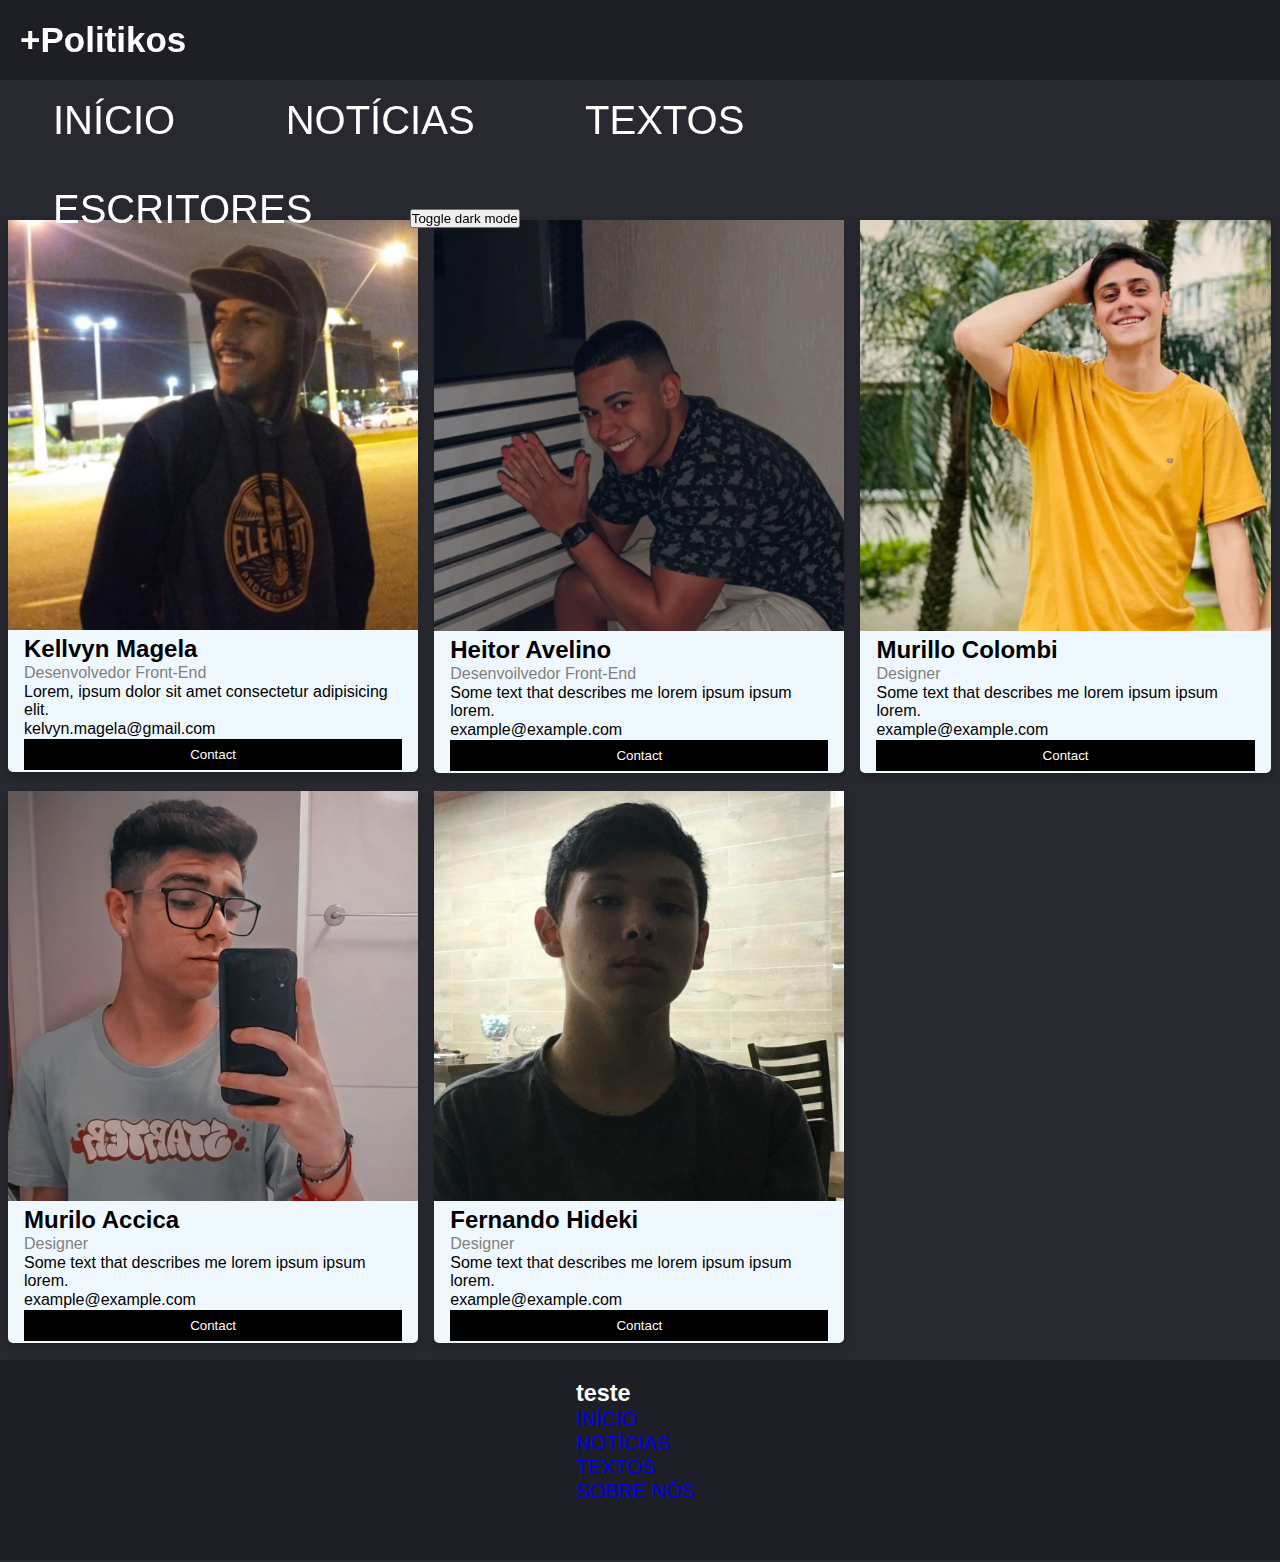
==== Aboutus.html @ c343cab4 "Appllication" ====
<!DOCTYPE html>
<html lang="en" dir="ltr">
  <head>
    <meta charset="utf-8">
    <title>SSite do meu bbzinho</title>
    <meta name="viewport" content="width=device-width, initial-scale=1.0">
    <link rel="stylesheet" href="assets/CSS/Style-Aboutus.css">
    <link rel="stylesheet" href="https://cdnjs.cloudflare.com/ajax/libs/font-awesome/5.15.3/css/all.min.css"/>
    <style>::-webkit-scrollbar {
      width: 10px;
    }
    ::-webkit-scrollbar-track {
      background: #f1f1f1;
    }
    ::-webkit-scrollbar-thumb {
      background: #888;
    }
    ::-webkit-scrollbar-thumb:hover {
      background: #555;
      
    }
     
    </style>     
  </head>

<body>

    <nav>
      
      <input type="checkbox" id="check">
      <label for="check" class="checkbtn">
      <i class="fas fa-bars"></i>
      </label>
      <label class="logo">+Politikos</label>

<!--botões-->
      <ul>
        <!--desativar a classe do menu para deixalo igual os outros botões [class="active"]-->
        <li><a href="index.html">INÍCIO</a></li>
        <li><a href="#">NOTÍCIAS</a></li>
        <li><a href="Texto1.html">TEXTOS</a></li>
        <li><a href="Aboutus.html">ESCRITORES</a></li>
        <li><button onclick="BtnModoEscuro()">Toggle dark mode</button></li>
<!--fim dos botões-->         
          
      </ul>
    </nav>
    <div id="top-space"></div>
<!--Cards da equipe--> 

<div class="row">
    <div class="column">
      <div class="card">
        <img src="assets/imagens/Dev1.jpg" alt="Kellvyn Magela" style="width:100%">
        <div class="container">
          <h2>Kellvyn Magela</h2>
          <p class="title">Desenvolvedor Front-End</p>
          <p>Lorem, ipsum dolor sit amet consectetur adipisicing elit.</p>
          <p>kelvyn.magela@gmail.com</p>
          <p><button class="button">Contact</button></p>
        </div>
      </div>
    </div>
  
    <div class="column">
      <div class="card">
        <img src="assets/imagens/Dev2.png" alt="Heitor Avelino" style="width:100%">
        <div class="container">
          <h2>Heitor Avelino</h2>
          <p class="title">Desenvoilvedor Front-End</p>
          <p>Some text that describes me lorem ipsum ipsum lorem.</p>
          <p>example@example.com</p>
          <p><button class="button">Contact</button></p>
        </div>
      </div>
    </div>
    
    <div class="column">
      <div class="card">
        <img src="assets/imagens/Dev3.png" alt="Murillo Colombi" style="width:100%">
        <div class="container">
          <h2>Murillo Colombi</h2>
          <p class="title">Designer</p>
          <p>Some text that describes me lorem ipsum ipsum lorem.</p>
          <p>example@example.com</p>
          <p><button class="button">Contact</button></p>
        </div>
      </div>
    </div>
  </div>

  <div class="column">
    <div class="card">
      <img src="assets/imagens/Dev4.jpg" alt="Murilo Accica" style="width:100%">
      <div class="container">
        <h2>Murilo Accica</h2>
        <p class="title">Designer</p>
        <p>Some text that describes me lorem ipsum ipsum lorem.</p>
        <p>example@example.com</p>
        <p><button class="button">Contact</button></p>
      </div>
    </div>
  </div>
</div>
<div class="column">
  <div class="card">
    <img src="assets/imagens/Dev5.png" alt="Murilo Accica" style="width:100%">
    <div class="container">
      <h2>Fernando Hideki</h2>
      <p class="title">Designer</p>
      <p>Some text that describes me lorem ipsum ipsum lorem.</p>
      <p>example@example.com</p>
      <p><button class="button">Contact</button></p>
    </div>
  </div>
</div>
</div>

<!--Fim dos cards da equipe--> 
<!--Footer-->
<footer>
    <div id="footer"> 
      <ul>
        <li><h3>teste</h3></li>
        <li><a href="#">INÍCIO</a></li>
        <li><a href="#">NOTÍCIAS</a></li>
        <li><a href="Texto1.html">TEXTOS</a></li>
        <li><a href="#">SOBRE NÓS</a></li>
      </ul>
    </div>
</footer>   
<!--final do Footer-->
<script>
  function BtnModoEscuro() {
     var element = document.body;
     element.classList.toggle("BtnModoEscuro");
  }
  </script>
</body>
</html>
---- assets/CSS/Style-Aboutus.css ----
* {
    padding: 0;
    margin: 0px 0px 1px 0px;
    text-decoration: none;
    list-style: none;
    box-sizing: border-box;
}

body {
    margin: 0;
    font-family: montserrat;
    background-color: #282830;
    font-family: sans-serif;

}

nav {
    background: #1E1E26;
    height: 80px;
    width: 100%;
    top: 0;
    position: fixed;
}

label.logo {
    color: white;
    font-size: 35px;
    line-height: 80px;
    padding: 0 20px;
    font-weight: bold;
}

nav ul {
    float: right;
    margin-right: 10%;
}

nav ul li {
    display: inline-block;
    line-height: 80px;
    margin: 0 40px;
}

nav ul li a {
    color: white;
    font-size: 40px;
    padding: 7px 13px;
    border-radius: 3px;
    text-transform: uppercase;
}

a.active, a:hover {
    background: #3bb4b4;
    transition: .5s;
}

.checkbtn {
    font-size: 30px;
    color: white;
    float: right;
    line-height: 80px;
    margin-right: 40px;
    cursor: pointer;
    display: none;
}

#check {
    display: none;
}

@media (max-width: 952px) {
    label.logo {
        font-size: 30px;
        padding-left: 50px;
    }

    nav ul li a {
        font-size: 16px;
    }
}

@media (max-width: 858px) {
    .checkbtn {
        display: block;
    }

    ul {
        position: fixed;
        width: 100%;
        height: 100vh;
        background: #2c3e50;
        top: 80px;
        left: -100%;
        text-align: center;
        transition: all .5s;
        font-family: sans-serif;
    }

    nav ul li {
        display: block;
        margin: 50px 0;
        line-height: 30px;
        font-family: sans-serif;
    }

    nav ul li a {
        font-size: 20px;
        font-family: sans-serif;
    }

    a:hover, a.active {
        background: none;
        color: #3bb4b4;
    }

    #check:checked~ul {
        left: 0;
    }
}

section {
    background: url(bg1.jpg) no-repeat;
    background-size: cover;
    height: calc(100vh - 80px);
    position: fixed;
}

#top-space {
    margin-top: 220px;
}
#bottom-space{
    margin-bottom: 220px;
}


/*Final da pagina padrão*/


html {
  box-sizing: border-box;
  
}

*, *:before, *:after {
  box-sizing: inherit;
}

.column {
  float: left;
  width: 33.3%;
  margin-bottom: 16px;
  padding: 0 8px;
  
}

@media screen and (max-width: 650px) {
  .column {
    width: 100%;
    display: block;
  }
}

.card {
  box-shadow: 0 4px 8px 0 rgba(0, 0, 0, 0.2);
  background-color: aliceblue;
  border-radius: 5px;
}

.container {
  padding: 0 16px;
}

.container::after, .row::after {
  content: "";
  clear: both;
  display: table;
}

.title {
  color: grey;
}

.button {
  border: none;
  outline: 0;
  display: inline-block;
  padding: 8px;
  color: white;
  background-color: #000;
  text-align: center;
  cursor: pointer;
  width: 100%;
}

.button:hover {
  background-color: #555;
}

#footer{
    width: 100%;
    height: 200px;
    background-color: #1E1E26;
    padding: 20px 45%;
    font-size: 20px;
    color: white;
    font-family: sans-serif;
    bottom: 0px;
    clear:both;
   
}

.BtnModoEscuro{
    background-color: #282830;
    color: white;
  }
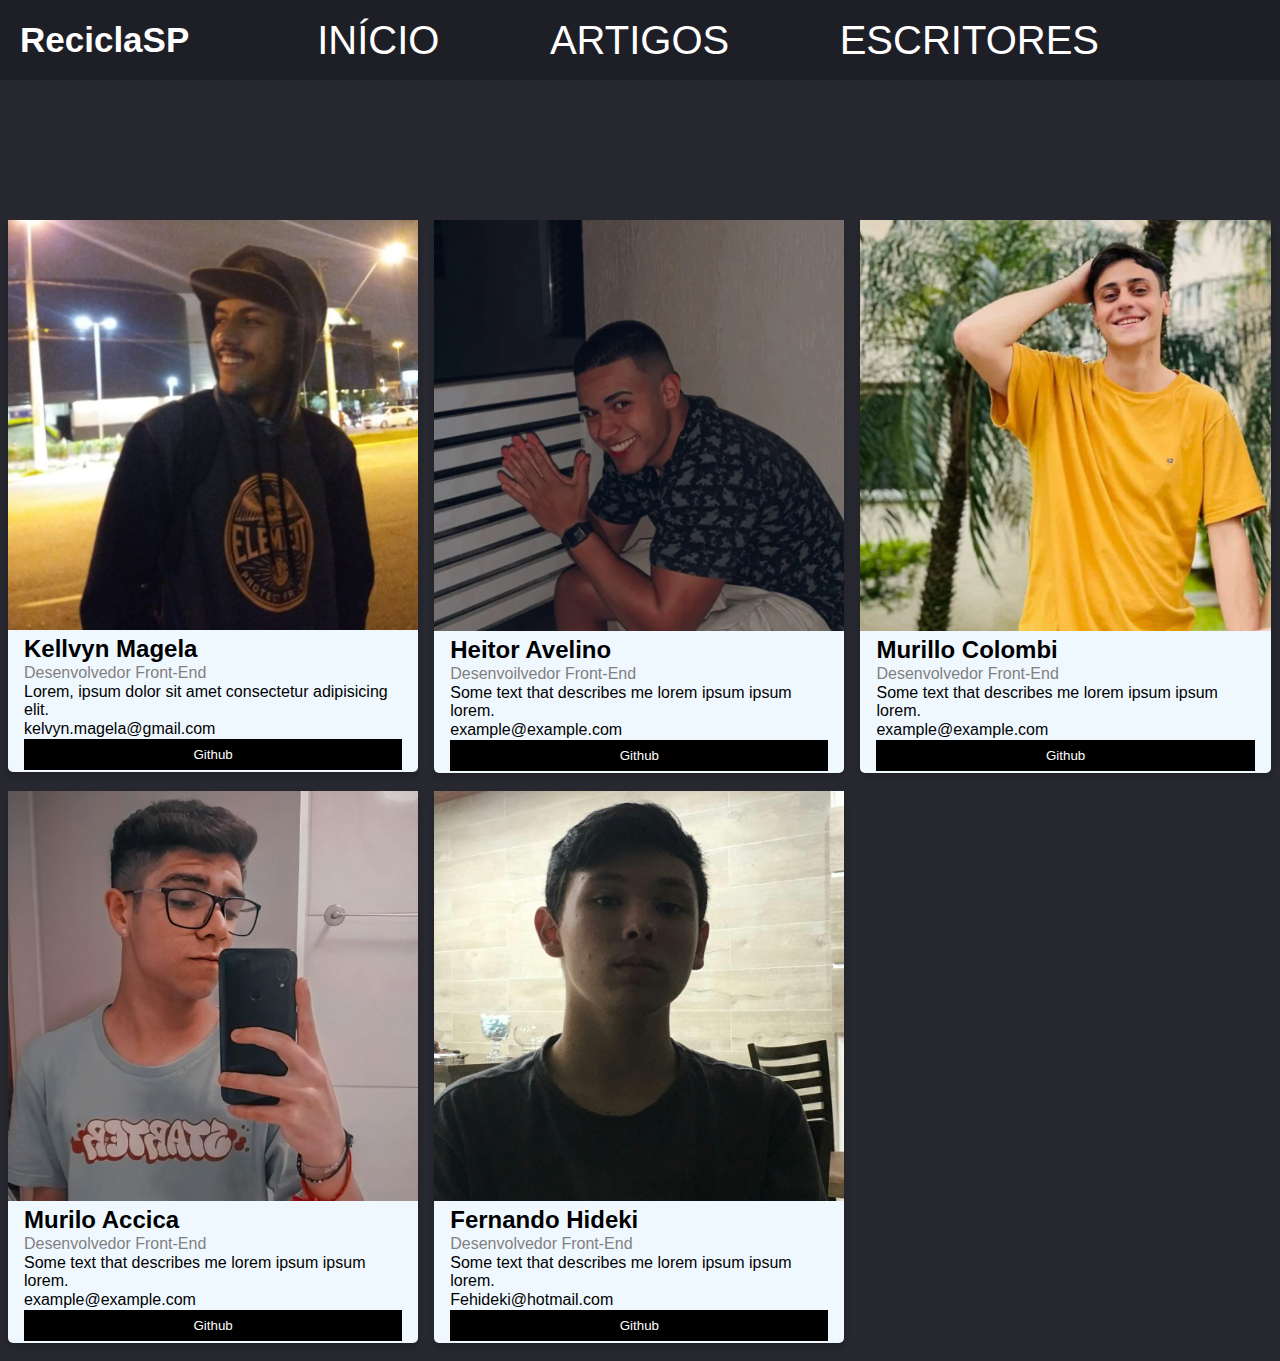
==== commit f613a9f2: "versão 0.9" ====
--- a/Aboutus.html
+++ b/Aboutus.html
@@ -1,54 +1,53 @@
 <!DOCTYPE html>
 <html lang="en" dir="ltr">
-  <head>
-    <meta charset="utf-8">
-    <title>SSite do meu bbzinho</title>
-    <meta name="viewport" content="width=device-width, initial-scale=1.0">
-    <link rel="stylesheet" href="assets/CSS/Style-Aboutus.css">
-    <link rel="stylesheet" href="https://cdnjs.cloudflare.com/ajax/libs/font-awesome/5.15.3/css/all.min.css"/>
-    <style>::-webkit-scrollbar {
+
+<head>
+  <meta charset="utf-8">
+  <title>SSite do meu bbzinho</title>
+  <meta name="viewport" content="width=device-width, initial-scale=1.0">
+  <link rel="stylesheet" href="assets/CSS/Style-Aboutus.css">
+  <link rel="stylesheet" href="https://cdnjs.cloudflare.com/ajax/libs/font-awesome/5.15.3/css/all.min.css" />
+  <style>
+    ::-webkit-scrollbar {
       width: 10px;
     }
+
     ::-webkit-scrollbar-track {
       background: #f1f1f1;
     }
+
     ::-webkit-scrollbar-thumb {
       background: #888;
     }
+
     ::-webkit-scrollbar-thumb:hover {
       background: #555;
-      
+
     }
-     
-    </style>     
-  </head>
+  </style>
+</head>
 
 <body>
+  <!--NAV BAR-->
+  <nav>
 
-    <nav>
-      
-      <input type="checkbox" id="check">
-      <label for="check" class="checkbtn">
+    <input type="checkbox" id="check">
+    <label for="check" class="checkbtn">
       <i class="fas fa-bars"></i>
-      </label>
-      <label class="logo">+Politikos</label>
+    </label>
+    <label class="logo">ReciclaSP</label>
 
-<!--botões-->
-      <ul>
-        <!--desativar a classe do menu para deixalo igual os outros botões [class="active"]-->
-        <li><a href="index.html">INÍCIO</a></li>
-        <li><a href="#">NOTÍCIAS</a></li>
-        <li><a href="Texto1.html">TEXTOS</a></li>
-        <li><a href="Aboutus.html">ESCRITORES</a></li>
-        <li><button onclick="BtnModoEscuro()">Toggle dark mode</button></li>
-<!--fim dos botões-->         
-          
-      </ul>
-    </nav>
-    <div id="top-space"></div>
-<!--Cards da equipe--> 
+    <ul>
+      <li><a href="index.html">INÍCIO</a></li>
+      <li><a href="News.html">Artigos</a></li>
+      <li><a href="Aboutus.html">ESCRITORES</a></li>
+    </ul>
+  </nav>
+  <!--FIM NAV BAR-->
+  <div id="top-space"></div>
+  <!--Cards da equipe-->
 
-<div class="row">
+  <div class="row">
     <div class="column">
       <div class="card">
         <img src="assets/imagens/Dev1.jpg" alt="Kellvyn Magela" style="width:100%">
@@ -57,11 +56,11 @@
           <p class="title">Desenvolvedor Front-End</p>
           <p>Lorem, ipsum dolor sit amet consectetur adipisicing elit.</p>
           <p>kelvyn.magela@gmail.com</p>
-          <p><button class="button">Contact</button></p>
+          <p><a href="https://github.com/teker98"><button class="button">Github</button></a></p>
         </div>
       </div>
     </div>
-  
+
     <div class="column">
       <div class="card">
         <img src="assets/imagens/Dev2.png" alt="Heitor Avelino" style="width:100%">
@@ -70,20 +69,20 @@
           <p class="title">Desenvoilvedor Front-End</p>
           <p>Some text that describes me lorem ipsum ipsum lorem.</p>
           <p>example@example.com</p>
-          <p><button class="button">Contact</button></p>
+          <p><a href="https://github.com/teker98"><button class="button">Github</button></a></p>
         </div>
       </div>
     </div>
-    
+
     <div class="column">
       <div class="card">
         <img src="assets/imagens/Dev3.png" alt="Murillo Colombi" style="width:100%">
         <div class="container">
           <h2>Murillo Colombi</h2>
-          <p class="title">Designer</p>
+          <p class="title">Desenvolvedor Front-End</p>
           <p>Some text that describes me lorem ipsum ipsum lorem.</p>
           <p>example@example.com</p>
-          <p><button class="button">Contact</button></p>
+          <p><a href="https://github.com/murillonietto10"><button class="button">Github</button></a></p>
         </div>
       </div>
     </div>
@@ -94,47 +93,29 @@
       <img src="assets/imagens/Dev4.jpg" alt="Murilo Accica" style="width:100%">
       <div class="container">
         <h2>Murilo Accica</h2>
-        <p class="title">Designer</p>
+        <p class="title">Desenvolvedor Front-End</p>
         <p>Some text that describes me lorem ipsum ipsum lorem.</p>
         <p>example@example.com</p>
-        <p><button class="button">Contact</button></p>
+        <p><a href="https://github.com/teker98"><button class="button">Github</button></a></p>
       </div>
     </div>
   </div>
-</div>
-<div class="column">
-  <div class="card">
-    <img src="assets/imagens/Dev5.png" alt="Murilo Accica" style="width:100%">
-    <div class="container">
-      <h2>Fernando Hideki</h2>
-      <p class="title">Designer</p>
-      <p>Some text that describes me lorem ipsum ipsum lorem.</p>
-      <p>example@example.com</p>
-      <p><button class="button">Contact</button></p>
+  </div>
+  <div class="column">
+    <div class="card">
+      <img src="assets/imagens/Dev5.png" alt="Murilo Accica" style="width:100%">
+      <div class="container">
+        <h2>Fernando Hideki</h2>
+        <p class="title">Desenvolvedor Front-End</p>
+        <p>Some text that describes me lorem ipsum ipsum lorem.</p>
+        <p>Fehideki@hotmail.com</p>
+        <p><a href="https://github.com/HidekiiY"><button class="button">Github</button></a></p>
+      </div>
     </div>
   </div>
-</div>
-</div>
+  </div>
 
-<!--Fim dos cards da equipe--> 
-<!--Footer-->
-<footer>
-    <div id="footer"> 
-      <ul>
-        <li><h3>teste</h3></li>
-        <li><a href="#">INÍCIO</a></li>
-        <li><a href="#">NOTÍCIAS</a></li>
-        <li><a href="Texto1.html">TEXTOS</a></li>
-        <li><a href="#">SOBRE NÓS</a></li>
-      </ul>
-    </div>
-</footer>   
-<!--final do Footer-->
-<script>
-  function BtnModoEscuro() {
-     var element = document.body;
-     element.classList.toggle("BtnModoEscuro");
-  }
-  </script>
+  <!--Fim dos cards da equipe-->
 </body>
+
 </html>--- a/assets/CSS/Style-Aboutus.css
+++ b/assets/CSS/Style-Aboutus.css
@@ -5,8 +5,12 @@
     list-style: none;
     box-sizing: border-box;
 }
+html, body {
+    min-height: 100%;
+}
 
 body {
+    padding: 0;
     margin: 0;
     font-family: montserrat;
     background-color: #282830;
@@ -196,19 +200,6 @@
   background-color: #555;
 }
 
-#footer{
-    width: 100%;
-    height: 200px;
-    background-color: #1E1E26;
-    padding: 20px 45%;
-    font-size: 20px;
-    color: white;
-    font-family: sans-serif;
-    bottom: 0px;
-    clear:both;
-   
-}
-
 .BtnModoEscuro{
     background-color: #282830;
     color: white;
